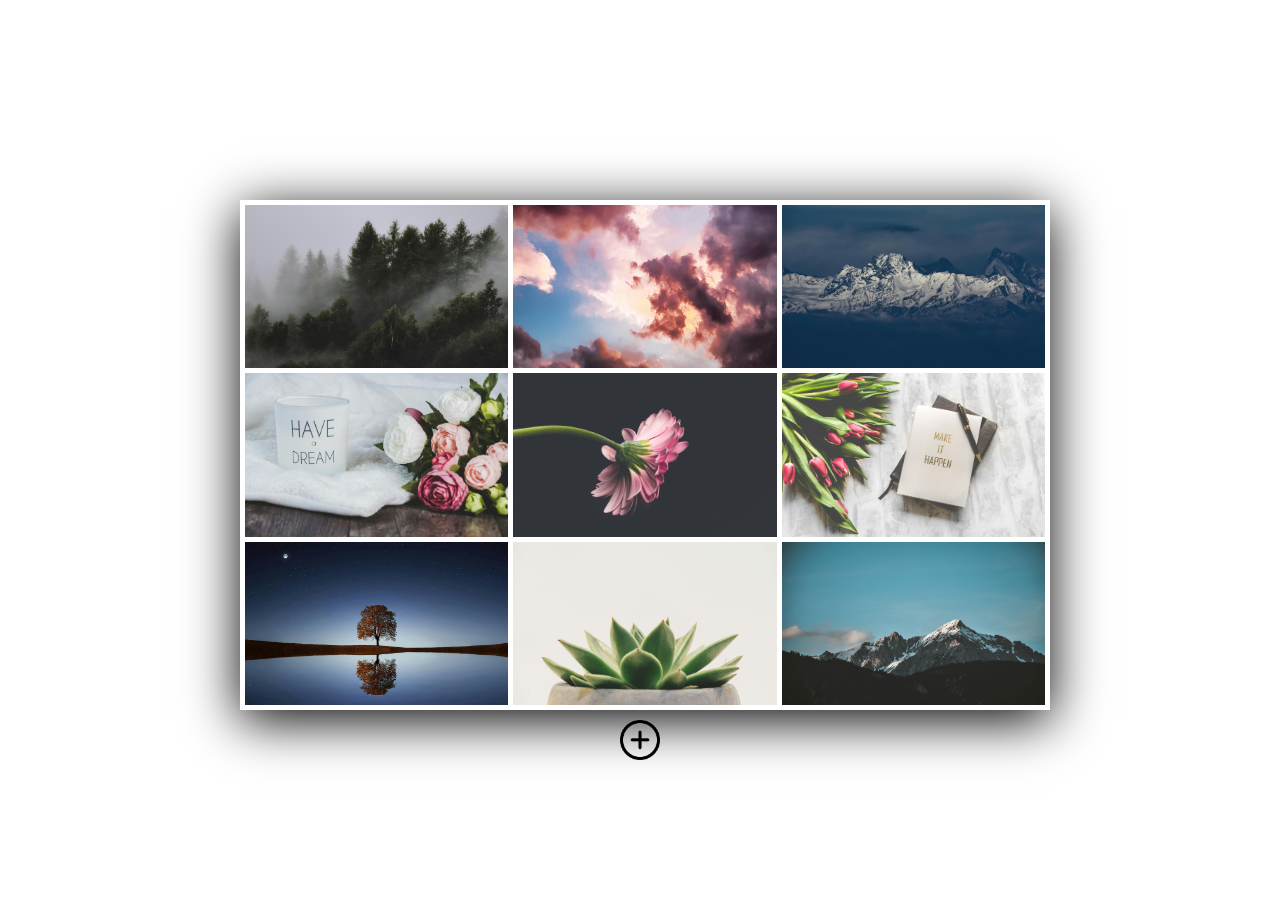
==== public/index.html @ db378165 "Hosted on firebase" ====
<!DOCTYPE html>
<html lang="en">
<head>
    <meta charset="UTF-8">
    <meta name="viewport" content="width=device-width, initial-scale=1.0">
    <link rel="stylesheet" href="./css/style.css">
    <title>Image Gallery</title>
</head>
<body>
    <div class="area" id="area">
        <div class="categories" id="categories">
            <div class="item">
                <img src="./img/pexels-eberhardgross-1367192.jpg" class="image-list" onclick="showImage(this)">
            </div>
            <div class="item">
                <img src="./img/pexels-eberhardgross-844297.jpg" class="image-list" onclick="showImage(this)">
            </div>
            <div class="item">
                <img src="./img/pexels-mstudio-360817-2324562.jpg" class="image-list" onclick="showImage(this)">
            </div>
            <div class="item">
                <img src="./img/pexels-nietjuh-1809344.jpg" class="image-list" onclick="showImage(this)">
            </div>
            <div class="item">
                <img src="./img/pexels-nietjuh-2343170.jpg" class="image-list" onclick="showImage(this)">
            </div>
            <div class="item">
                <img src="./img/pexels-nietjuh-843227.jpg" class="image-list" onclick="showImage(this)">
            </div>
            <div class="item">
                <img src="./img/pexels-pixabay-268533.jpg" class="image-list" onclick="showImage(this)">
            </div>
            <div class="item">
                <img src="./img/pexels-scottwebb-1931143.jpg" class="image-list" onclick="showImage(this)">
            </div>
            <div class="item">
                <img src="./img/pexels-stywo-1054218.jpg" class="image-list" onclick="showImage(this)">
            </div>
        </div>
        <label for="add-image" class="add-label">
            <img src="./img/add.png" id="add">
        </label>
        <input type="file" accept="image/*" id="add-image">
    </div>
    <div class="image-preview">
        <img src="" id="preview" class="zoomIn">
        <img src="./img/close.png" id="close" class="fadeIn">
        <label for="input-image" id="input-image-label">
            <img src="./img/edit.png" id="edit" class="fadeIn">
        </label>
        <input type="file" accept="image/*" id="input-image">
        <img src="./img/minus.png" id="clear">
    </div>
    <script src="./js/script.js"></script>
</body>
</html>
---- public/css/style.css ----
*{
    margin: 0;
    padding: 0;
    border: none;
}

body {
    /* background-color: #5f5f5f; */
    display: flex;
    align-items: center;
    justify-content: center;
    width: 100vw;
    height: 100vh;
}

.area {
    height: 500px;
    width: 800px;
    /* display: flex;
    align-items: center;
    justify-content: center; */
}

.area .categories {
    box-shadow: 0px 10px 50px #000000;
    height: 500px;
    width: 800px;
    background-color: #ffffff;
    /* padding: 5px; */
    border: solid 5px white;
    display: grid;
    grid-template-columns: repeat(3, 1fr);
    /* grid-template-rows: repeat(3, 1fr); */
    gap: 5px;
    overflow: hidden;
}

.area .categories .item {
    /* opacity: 0; */
    overflow: hidden;
    /* animation: fadeIn 1s ease forwards;
    animation-delay: calc(.2s * var(--i)); */
}

.area .categories .item img {
    height: 100%;
    width: 100%;
    cursor: pointer;
    object-fit: cover;
    /* box-shadow: 0px 0px 60px #000000 inset; */
}

.area .categories .item img:hover {
    scale: 1.2;
    transition: 0.1s;
    opacity: 70%;
} 

.image-preview {
    position: fixed;
    top: 50%;
    left: 50%;
    transform: translate(-50%, -50%);
    display: grid;
    grid-template-columns: repeat(2, 1fr);
}

#preview {
    /* position: fixed; */
    /* top: 50%;  */
    /* left: 50%; */
    /* transform: translate(-50%, -50%); */
    /* height: 500px; */
    max-height: 90vh;
    /* width: auto; */
    max-width: 80vw;
    display: none;
    transition: 0.1s;
    object-fit: contain;
    box-shadow: 0px 10px 50px #000000;
    grid-row: 1/6;
}

#close {
    height: 50px;
    /* position: fixed; */
    /* right: 19.7%; */
    /* top: 18%; */
    display: none;
    transition: 0.1s;
    cursor: pointer;
    margin: 10px;
}

#edit {
    height: 40px;
    /* position: fixed; */
    /* right: 20%; */
    /* top: 25.3%; */
    display: none;
    cursor: pointer;
    margin: 0 0 0 15px ;
}

#clear {
    /* display: none; */
    height: 43px;
    margin: 12px 0 0 14px;
    display: none;
}

#input-image {
    display: none;
}

#add-image {
    display: none;
}

.add-label {
    display: flex;
    justify-content: center;
    align-items: center;
}

#add{
    height: 40px;
    margin: 10px;
    transition: 0.1s;
}

.fadeIn {
    animation: fadeIn 0.5s ease forwards;
}

.fadeOut {
    animation: fadeOut 0.5s ease-out;
}

.zoomIn {
    animation: zoomIn 0.5s ease forwards;
}

@keyframes fadeIn {
    0%{
        opacity: 0;
    }
    100% {
        opacity: 1;
    }
}

@keyframes fadeOut {
    to {
        opacity: 0;
    }
}

@keyframes zoomIn {
    0%{
        scale: 0.0;
    }
    100%{
        scale: 1.0;
    }
}

/* Mobile phone */
@media screen and (max-width: 600px) {

    .area {
        height: 800px;
        width: 320px;
        display: flex;
        justify-content: center;
        align-items: center;
        flex-wrap: wrap;
    }

    .area .categories {
        height: 700px;
        grid-template-columns: repeat(2, 1fr);
    }

    .image-preview {
        width: 90%;
        grid-template-columns: repeat(6, 1fr);
        grid-template-areas: 
            " one two three four five six"
            "seven eight nine ten eleven twelve";
    }

    #preview {
        /* position: relative; */
        /* display: block; */
        height: auto;
        width: 100%;
        object-fit: contain;
        grid-row: 1/2;
        grid-column: 1/7;
    }
    
    #close {
        /* grid-column: 1/3; */
        grid-area: twelve;
        margin: 8px 0 0 0;
    }

    #edit{
        margin: 0px;
    }
    
    #input-image-label {
        grid-area: eleven;
        margin: 10px 0 0 4px;
    }

    #clear {
        grid-area: ten;
        margin: 10px 0 0 0 ;
    }
}
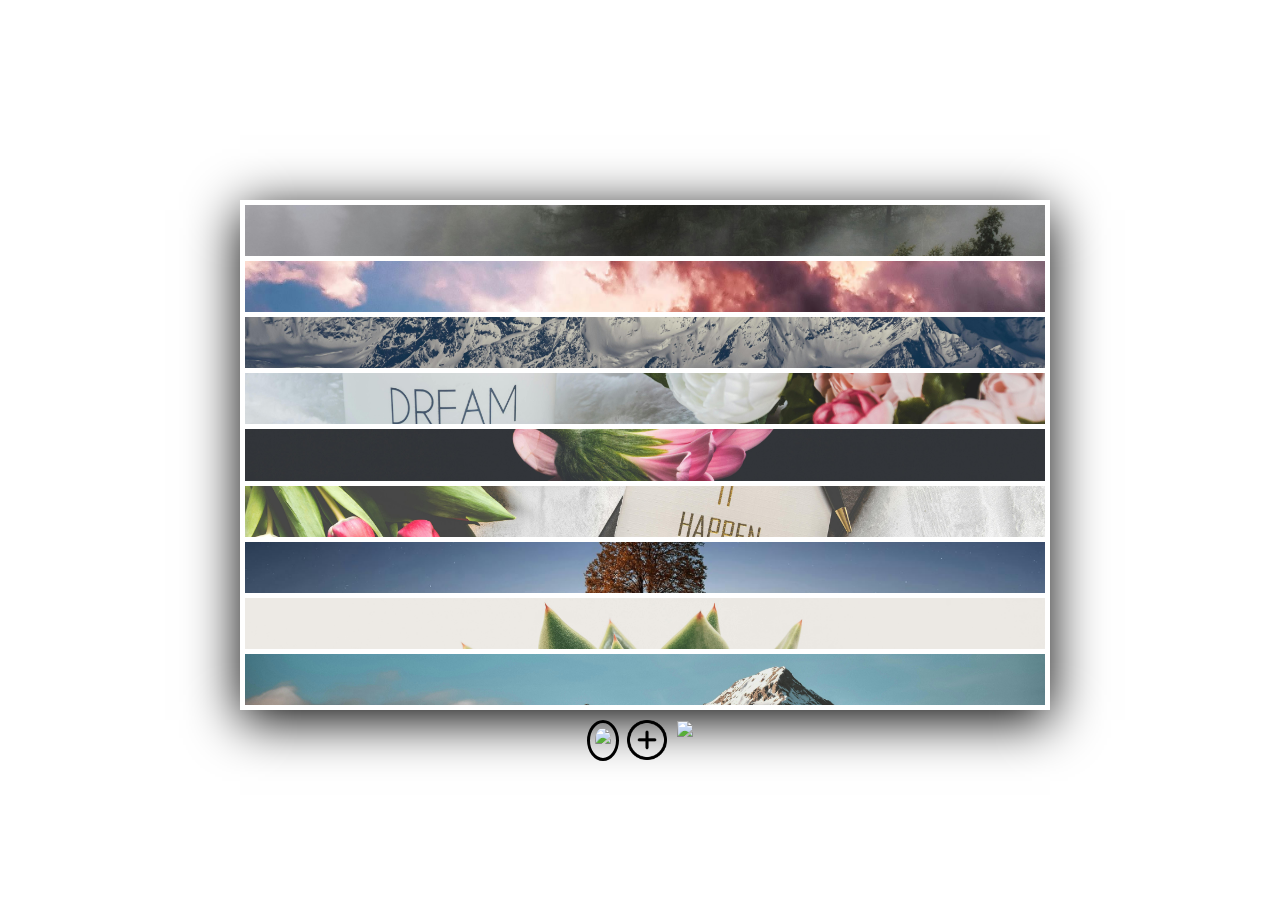
==== commit 121cc89b: "Added delete and slideshow icon" ====
--- a/public/index.html
+++ b/public/index.html
@@ -37,9 +37,14 @@
                 <img src="./img/pexels-stywo-1054218.jpg" class="image-list" onclick="showImage(this)">
             </div>
         </div>
-        <label for="add-image" class="add-label">
-            <img src="./img/add.png" id="add">
-        </label>
+        <nav>
+            <!-- <button id="empty">empty</button> -->
+             <img src="./img/delete.png" id="empty">
+            <label for="add-image" class="add-label">
+                <img src="./img/add.png" id="add">
+            </label>
+            <img src="./img/play-button.png" id="play">
+        </nav>
         <input type="file" accept="image/*" id="add-image">
     </div>
     <div class="image-preview">
--- a/public/css/style.css
+++ b/public/css/style.css
@@ -29,7 +29,7 @@
     /* padding: 5px; */
     border: solid 5px white;
     display: grid;
-    grid-template-columns: repeat(3, 1fr);
+    /* grid-template-columns: repeat(3, 1fr); */
     /* grid-template-rows: repeat(3, 1fr); */
     gap: 5px;
     overflow: hidden;
@@ -107,26 +107,51 @@
     height: 43px;
     margin: 12px 0 0 14px;
     display: none;
+    cursor: pointer;
 }
 
 #input-image {
     display: none;
 }
 
-#add-image {
-    display: none;
-}
-
-.add-label {
+nav {
     display: flex;
     justify-content: center;
     align-items: center;
 }
 
+#add-image {
+    display: none;
+}
+
+.add-label {
+    /* display: flex;
+    justify-content: center;
+    align-items: center; */
+    margin: 10px 10px 0 0 ;
+}
+
 #add{
     height: 40px;
-    margin: 10px;
-    transition: 0.1s;
+    /* margin: 10px; */
+    transition: 0.1s;
+    cursor: pointer;
+}
+
+#play {
+    height: 40px;
+    transition: 0.1s;
+    margin: 8px 0 0 0;
+    cursor: pointer;
+}
+
+#empty {
+    height: 25px;
+    margin: 6px 8px 0 0;
+    border: solid 3.5px black;
+    border-radius: 50%;
+    padding: 5px;
+    cursor: pointer;
 }
 
 .fadeIn {
@@ -180,10 +205,13 @@
     .area .categories {
         height: 700px;
         grid-template-columns: repeat(2, 1fr);
+        /* grid-template-columns: repeat(auto-fill, minmax(150px, 1fr)); */
     }
 
     .image-preview {
         width: 90%;
+        max-width: 100%;
+        margin: 20px;
         grid-template-columns: repeat(6, 1fr);
         grid-template-areas: 
             " one two three four five six"
@@ -203,7 +231,8 @@
     #close {
         /* grid-column: 1/3; */
         grid-area: twelve;
-        margin: 8px 0 0 0;
+        padding: 5px 0 0 0;
+        margin: 0;
     }
 
     #edit{
@@ -212,11 +241,13 @@
     
     #input-image-label {
         grid-area: eleven;
-        margin: 10px 0 0 4px;
+        padding: 10px 0 0 4px;
+        margin: 0;
     }
 
     #clear {
         grid-area: ten;
-        margin: 10px 0 0 0 ;
+        padding: 10px 0 0 0 ;
+        margin: 0;
     }
 }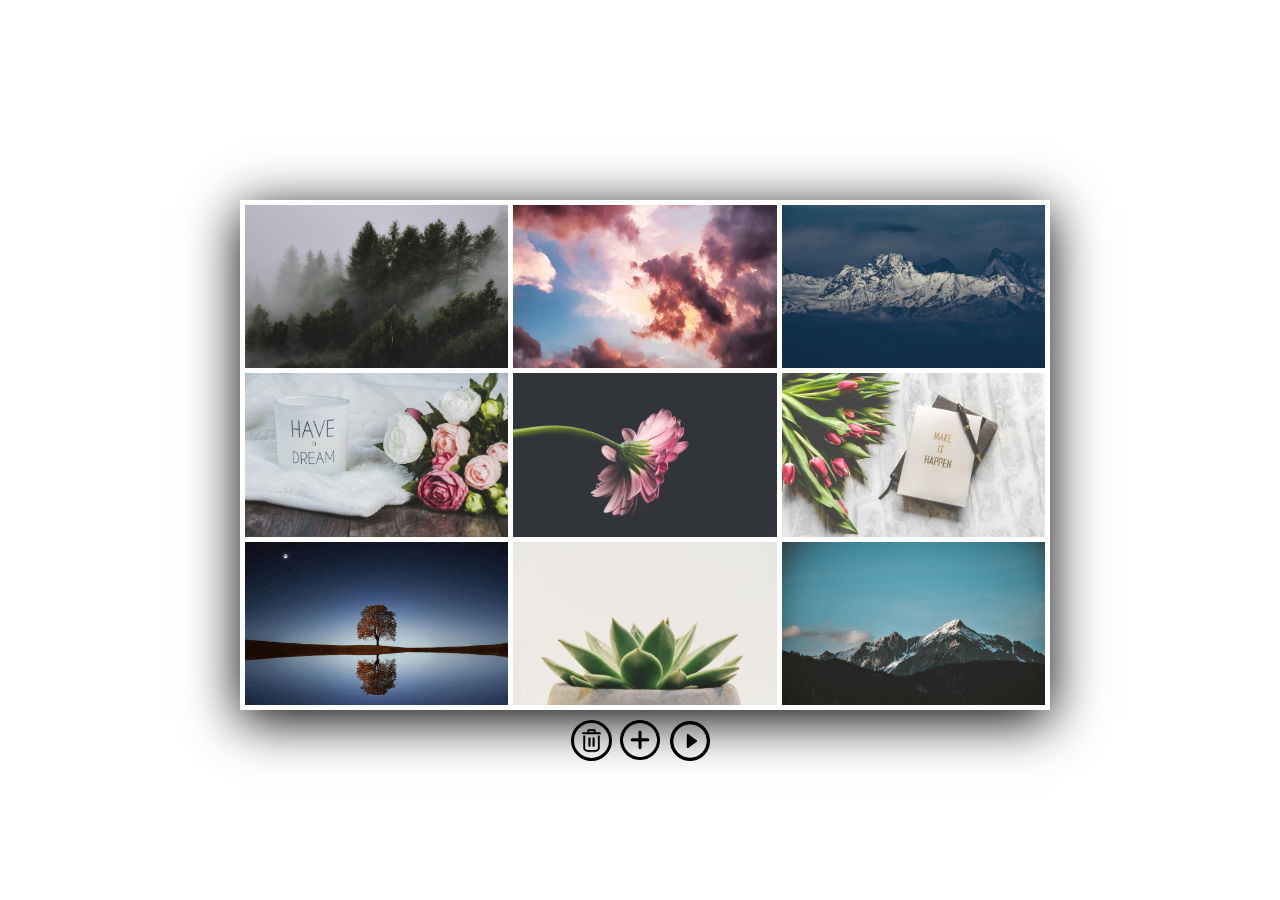
==== commit 435a1fd0: "Added Documentation" ====
--- a/public/index.html
+++ b/public/index.html
@@ -6,8 +6,10 @@
     <link rel="stylesheet" href="./css/style.css">
     <title>Image Gallery</title>
 </head>
+
 <body>
     <div class="area" id="area">
+        <!-- Images  -->
         <div class="categories" id="categories">
             <div class="item">
                 <img src="./img/pexels-eberhardgross-1367192.jpg" class="image-list" onclick="showImage(this)">
@@ -37,8 +39,9 @@
                 <img src="./img/pexels-stywo-1054218.jpg" class="image-list" onclick="showImage(this)">
             </div>
         </div>
+
+        <!-- Buttons below the Images -->
         <nav>
-            <!-- <button id="empty">empty</button> -->
              <img src="./img/delete.png" id="empty">
             <label for="add-image" class="add-label">
                 <img src="./img/add.png" id="add">
@@ -47,6 +50,8 @@
         </nav>
         <input type="file" accept="image/*" id="add-image">
     </div>
+
+    <!-- Image preview on click and buttons  -->
     <div class="image-preview">
         <img src="" id="preview" class="zoomIn">
         <img src="./img/close.png" id="close" class="fadeIn">
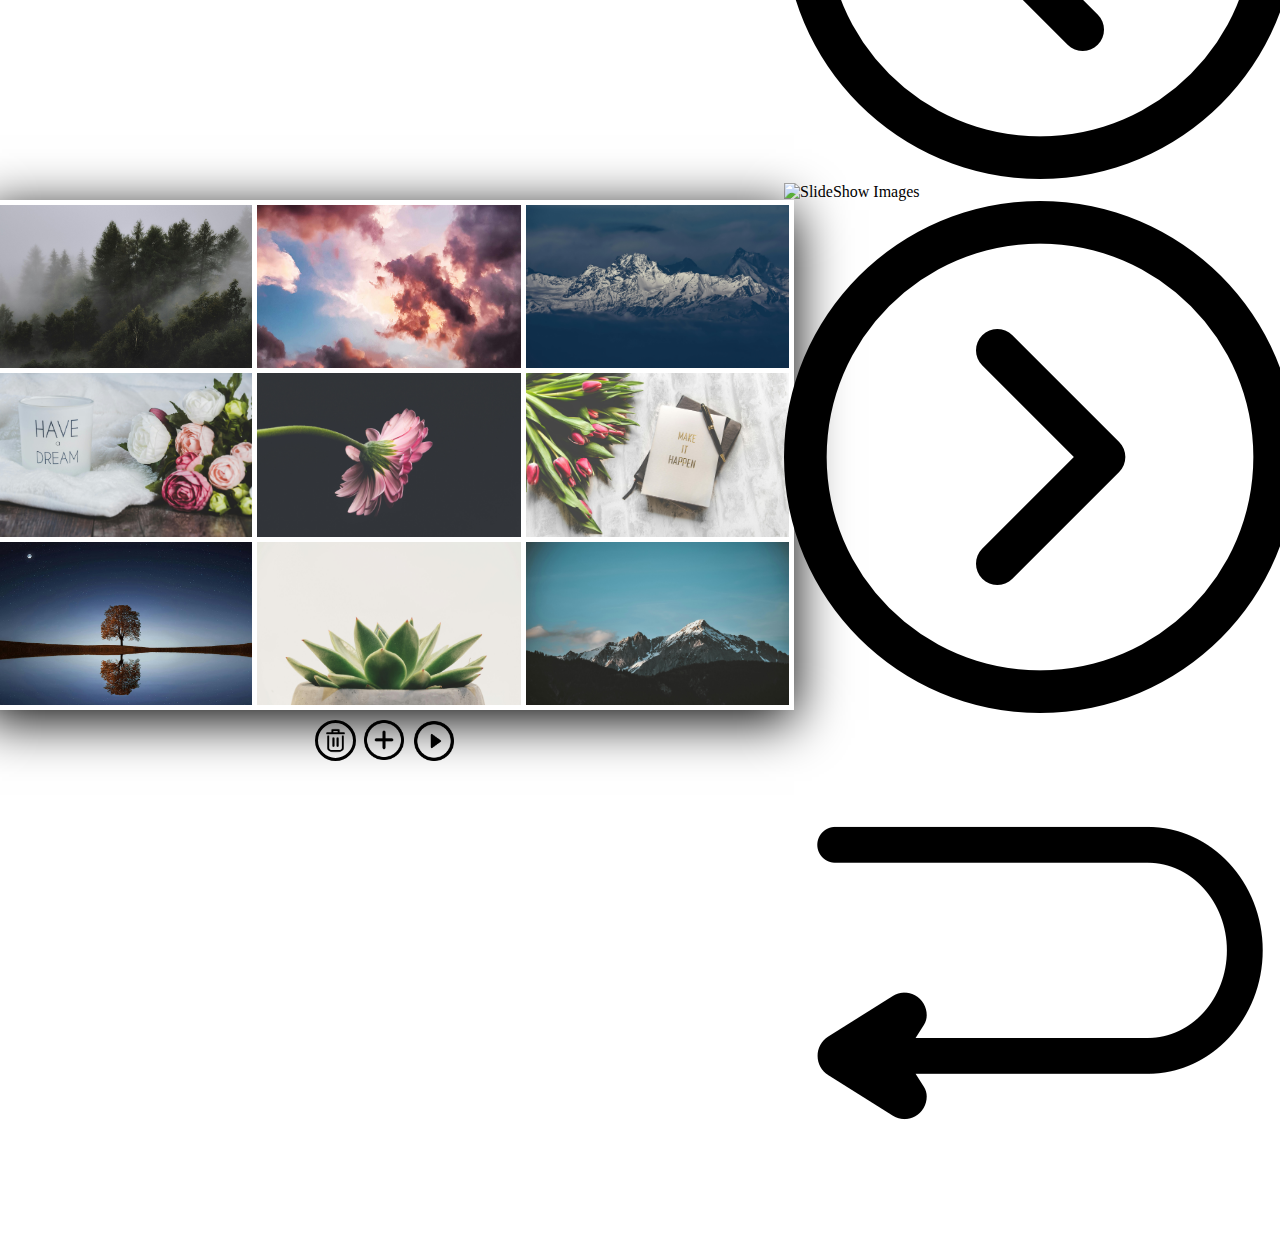
==== commit df52f6de: "Moved slideshow to index.html and converted to one page" ====
--- a/public/index.html
+++ b/public/index.html
@@ -61,6 +61,21 @@
         <input type="file" accept="image/*" id="input-image">
         <img src="./img/minus.png" id="clear">
     </div>
+
+
+    <div class="slideshow-content" id="slideshow-content">
+        <!-- SlideShow Image, next icon and previous icon  -->
+        <div class="elements">
+            <img src="./img/previous.png" alt="previous" id="previous">
+            <img src="" alt="SlideShow Images" id="slideshow-preview">
+            <img src="./img/next.png" alt="next" id="next">
+        </div>
+
+        <!-- Return button  -->
+        <div class="back-button-holder">
+            <img src="./img/turn-back.png" alt="return" id="back">
+        </div>
+    </div>
     <script src="./js/script.js"></script>
 </body>
 </html>--- a/public/css/style.css
+++ b/public/css/style.css
@@ -190,7 +190,7 @@
     }
 }
 
-/* Mobile phone */
+/* Mobile Screen */
 @media screen and (max-width: 600px) {
 
     .area {
